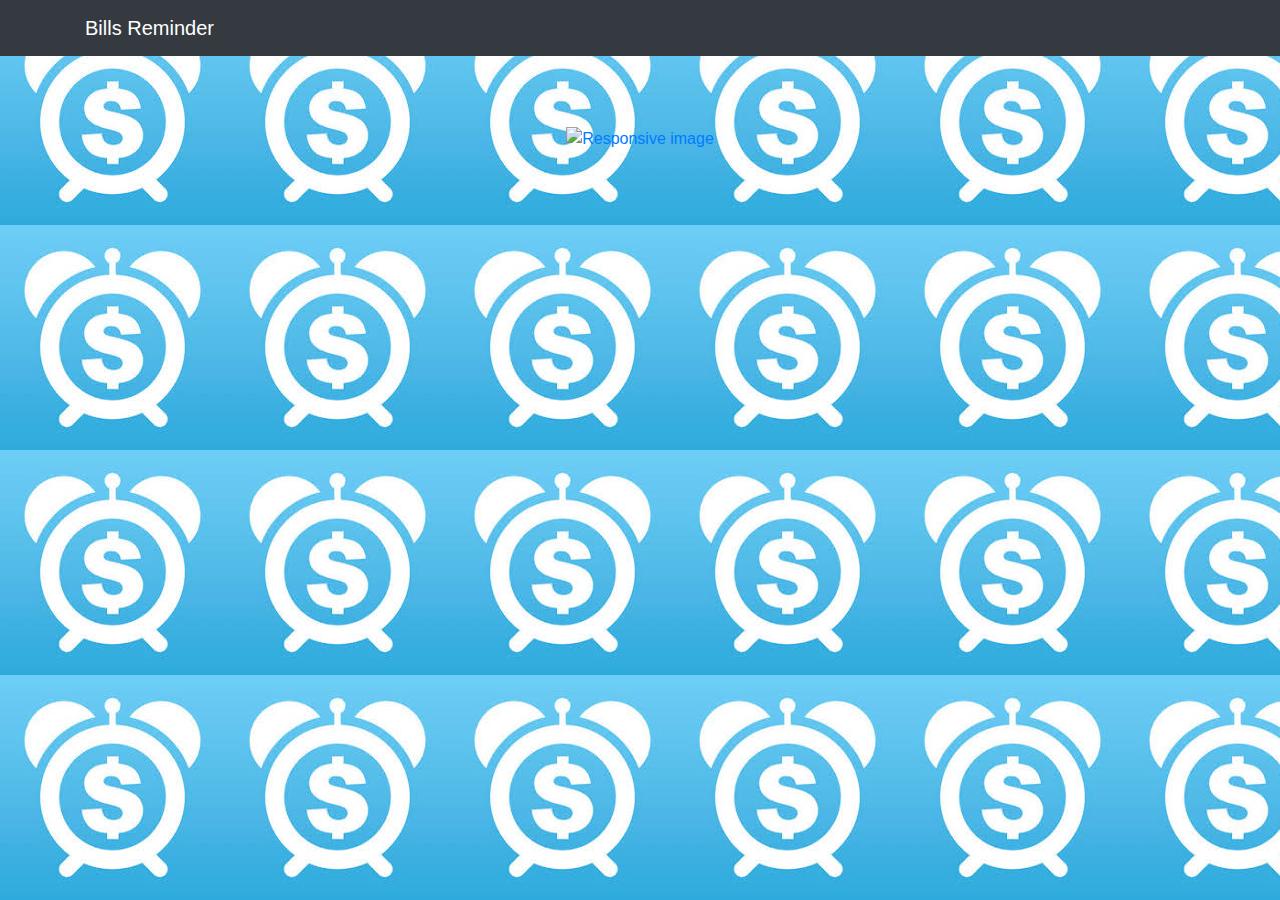
==== index.html @ d9be65ff "first commit" ====
<!DOCTYPE html>
<html lang="en">
	<head>
		 <title>Index</title>
		<link rel="stylesheet" href="bootstrap-4.0.0-beta.3-dist/css/bootstrap.css">
		<link rel="stylesheet" href="style.css">
	</head>
	 <body style="padding: 20px">
         <nav class="navbar fixed-top navbar-expand-lg navbar-dark bg-dark fixed-top">
      <div class="container">
        <a class="navbar-brand" href="index.html"><center>Bills Reminder</center></a>
        <button class="navbar-toggler navbar-toggler-right" type="button" data-toggle="collapse" data-target="#navbarResponsive" aria-controls="navbarResponsive" aria-expanded="false" aria-label="Toggle navigation">
          <span class="navbar-toggler-icon"></span>
        </button>
      </div>
    </nav>
		 <div class="container">
                   <br><br><br><br>
			<div align="center">
				<a href="home.html"><img src="ako.JPG" class="img-fluid" alt="Responsive image"></a>
			</div>
  	        </div>
         <script src="bootstrap-4.0.0-beta.3-dist/js/jquery.min.js"></script>
        <script src="bootstrap-4.0.0-beta.3-dist/js/bootstrap.bundle.min.js"></script>
	</body>
</html>
---- style.css ----
body{
	background-image: url("background.jpg");
	margin-top: 10px;
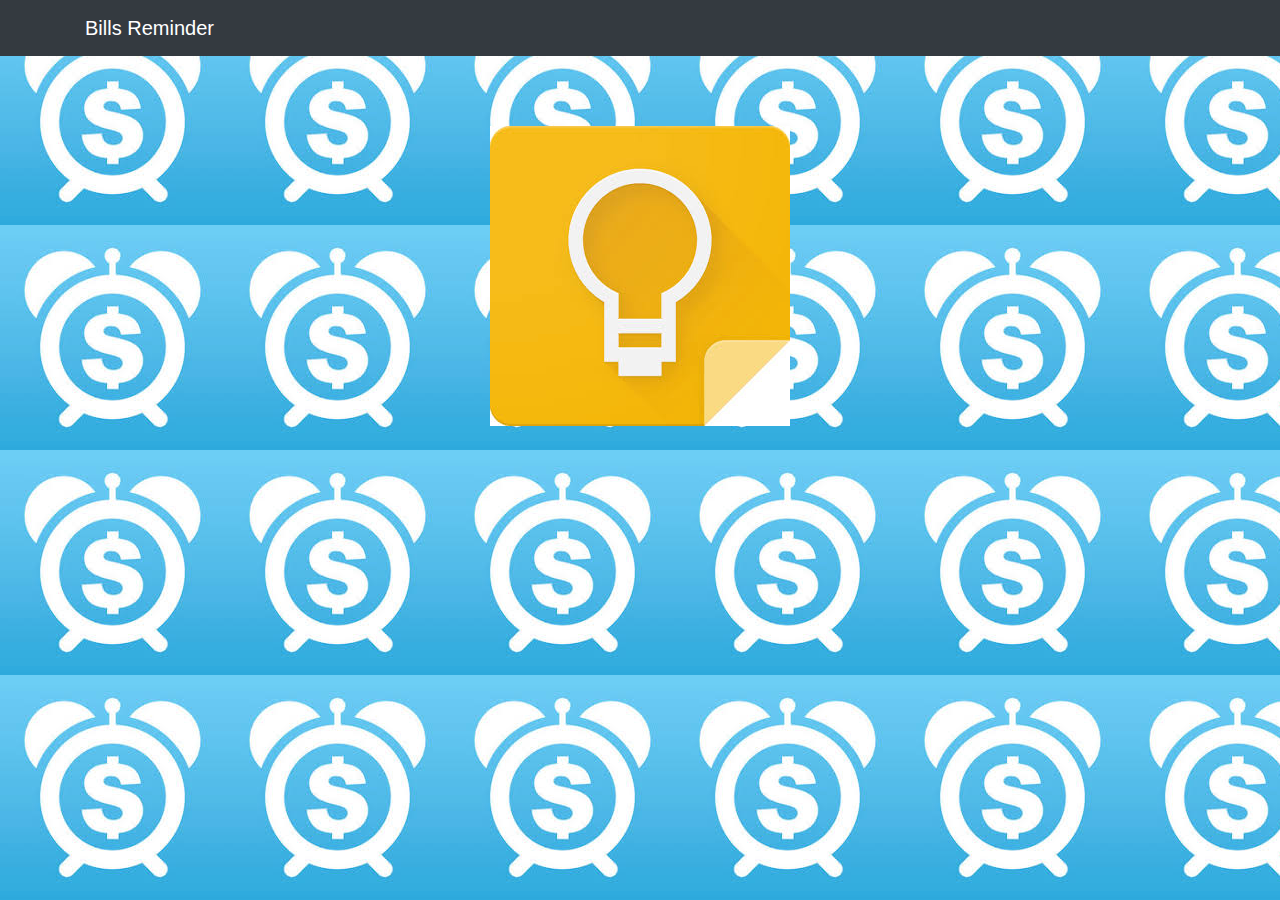
==== commit 92db1b21: "Update index.html" ====
--- a/index.html
+++ b/index.html
@@ -17,7 +17,7 @@
 		 <div class="container">
                    <br><br><br><br>
 			<div align="center">
-				<a href="home.html"><img src="ako.JPG" class="img-fluid" alt="Responsive image"></a>
+				<a href="home.html"><img src="ako.jpg" class="img-fluid" alt="Responsive image"></a>
 			</div>
   	        </div>
          <script src="bootstrap-4.0.0-beta.3-dist/js/jquery.min.js"></script>
